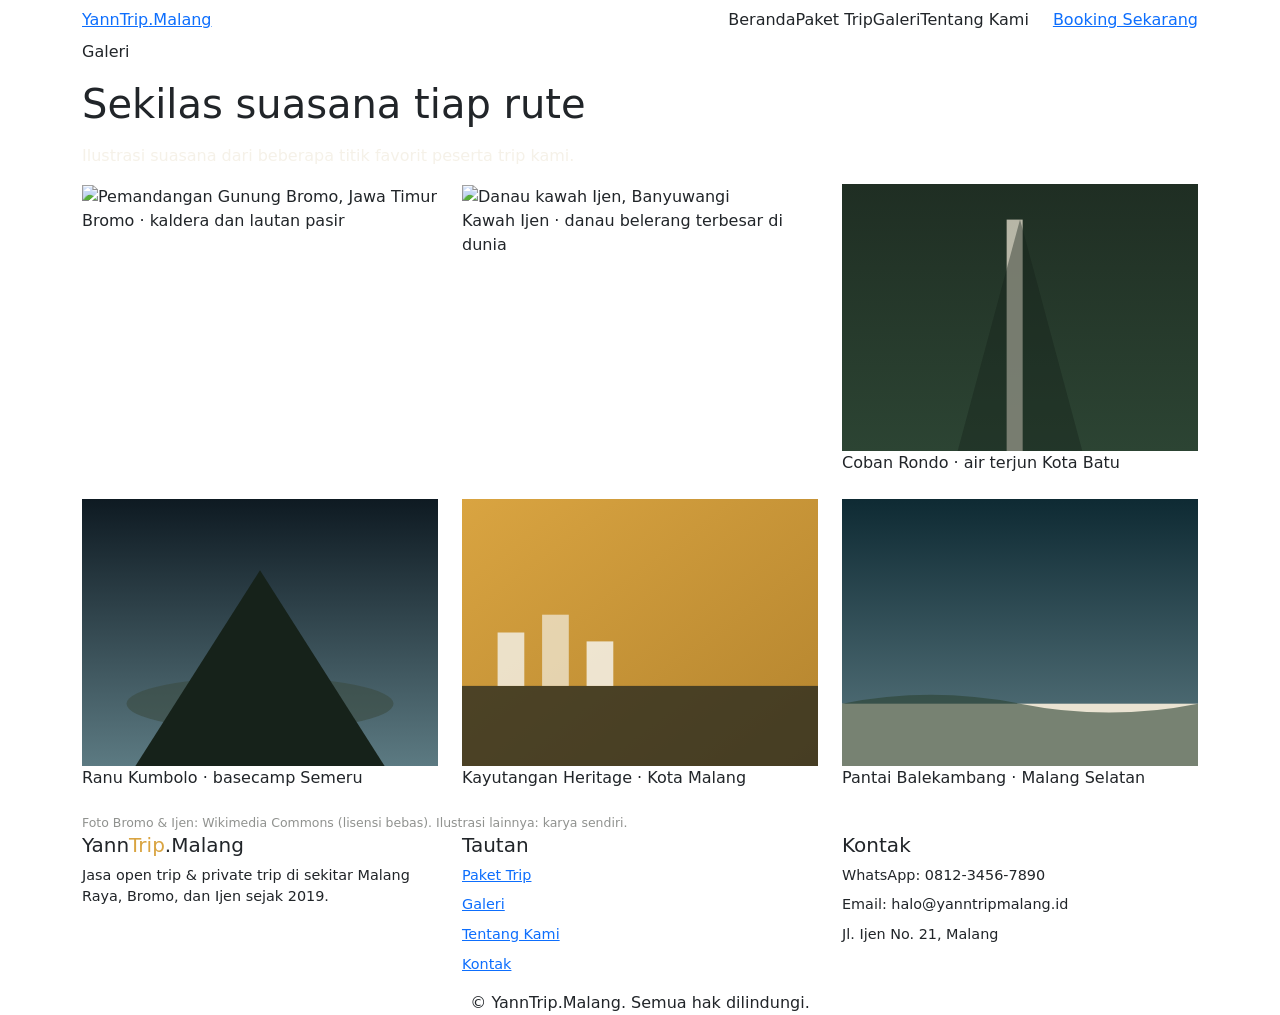
==== galeri.html @ 132f228f "html" ====
<!doctype html>
<html lang="id">
<head>
  <meta charset="UTF-8">
  <meta name="viewport" content="width=device-width, initial-scale=1">
  <title>Galeri — Yann Trip Malang</title>
  <meta name="description" content="Galeri ilustrasi destinasi trip Yann Trip Malang: Bromo, Ijen, Coban Rondo, Semeru, dan lainnya.">
  <link rel="preconnect" href="https://fonts.googleapis.com">
  <link href="https://fonts.googleapis.com/css2?family=Fraunces:wght@500;600;700&family=Work+Sans:wght@400;500;600&display=swap" rel="stylesheet">
  <link href="https://cdnjs.cloudflare.com/ajax/libs/bootstrap/5.3.3/css/bootstrap.min.css" rel="stylesheet">
  <link href="css/style.css" rel="stylesheet">
</head>
<body>

  <!-- ===================== NAVBAR ===================== -->
  <nav class="navbar navbar-otm navbar-expand-lg">
    <div class="container container-sempit">
      <a class="brand" href="index.html">Yann<span>Trip</span>.Malang</a>
      <button class="navbar-toggler" type="button" data-bs-toggle="collapse" data-bs-target="#navMenu">
        <span class="navbar-toggler-icon"></span>
      </button>
      <div class="collapse navbar-collapse justify-content-end" id="navMenu">
        <div class="d-flex flex-lg-row flex-column align-items-lg-center mt-3 mt-lg-0">
          <a class="nav-link" href="index.html">Beranda</a>
          <a class="nav-link" href="paket.html">Paket Trip</a>
          <a class="nav-link active" href="galeri.html">Galeri</a>
          <a class="nav-link" href="tentang.html">Tentang Kami</a>
          <a class="btn-otm ms-lg-4 mt-3 mt-lg-0 d-inline-block text-center" href="kontak.html">Booking Sekarang</a>
        </div>
      </div>
    </div>
  </nav>

  <!-- ===================== HEADER HALAMAN ===================== -->
  <header class="header-halaman">
    <div class="container container-sempit">
      <p class="eyebrow">Galeri</p>
      <h1>Sekilas suasana tiap rute</h1>
      <p class="mt-3" style="max-width:55ch; color: rgba(243,238,226,0.8);">Ilustrasi suasana dari beberapa titik favorit peserta trip kami.</p>
    </div>
  </header>

  <!-- ===================== GRID GALERI ===================== -->
  <section>
    <div class="container container-sempit">
      <div class="row g-4">

        <div class="col-md-6 col-lg-4">
          <div class="galeri-item">
            <img src="https://commons.wikimedia.org/wiki/Special:FilePath/Bromo%20Tengger%20Semeru%20National%20Park%20Java%20489.jpg?width=800" alt="Pemandangan Gunung Bromo, Jawa Timur" loading="lazy" style="width:100%; height:100%; object-fit:cover;">
            <div class="caption">Bromo &middot; kaldera dan lautan pasir</div>
          </div>
        </div>

        <div class="col-md-6 col-lg-4">
          <div class="galeri-item">
            <img src="https://commons.wikimedia.org/wiki/Special:FilePath/Danau%20Belerang%20Ijen.jpg?width=800" alt="Danau kawah Ijen, Banyuwangi" loading="lazy" style="width:100%; height:100%; object-fit:cover;">
            <div class="caption">Kawah Ijen &middot; danau belerang terbesar di dunia</div>
          </div>
        </div>

        <div class="col-md-6 col-lg-4">
          <div class="galeri-item">
            <svg viewBox="0 0 400 300" xmlns="http://www.w3.org/2000/svg">
              <defs><linearGradient id="g3" x1="0" y1="0" x2="0" y2="1">
                <stop offset="0%" stop-color="#1F2E23"/><stop offset="100%" stop-color="#2C4433"/>
              </linearGradient></defs>
              <rect width="400" height="300" fill="url(#g3)"/>
              <rect x="185" y="40" width="18" height="260" fill="#EAE3D2" opacity="0.75"/>
              <polygon points="130,300 200,40 270,300" fill="#16221A" opacity="0.4"/>
            </svg>
            <div class="caption">Coban Rondo &middot; air terjun Kota Batu</div>
          </div>
        </div>

        <div class="col-md-6 col-lg-4">
          <div class="galeri-item">
            <svg viewBox="0 0 400 300" xmlns="http://www.w3.org/2000/svg">
              <defs><linearGradient id="g4" x1="0" y1="0" x2="0" y2="1">
                <stop offset="0%" stop-color="#0E1A22"/><stop offset="100%" stop-color="#5C7A82"/>
              </linearGradient></defs>
              <rect width="400" height="300" fill="url(#g4)"/>
              <ellipse cx="200" cy="230" rx="150" ry="30" fill="#3B4C42" opacity="0.6"/>
              <polygon points="60,300 200,80 340,300" fill="#16221A"/>
            </svg>
            <div class="caption">Ranu Kumbolo &middot; basecamp Semeru</div>
          </div>
        </div>

        <div class="col-md-6 col-lg-4">
          <div class="galeri-item">
            <svg viewBox="0 0 400 300" xmlns="http://www.w3.org/2000/svg">
              <defs><linearGradient id="g5" x1="0" y1="0" x2="1" y2="1">
                <stop offset="0%" stop-color="#D9A441"/><stop offset="100%" stop-color="#B4842E"/>
              </linearGradient></defs>
              <rect width="400" height="300" fill="url(#g5)"/>
              <rect x="0" y="210" width="400" height="90" fill="#22261F" opacity="0.75"/>
              <rect x="40" y="150" width="30" height="60" fill="#F3EEE2" opacity="0.85"/>
              <rect x="90" y="130" width="30" height="80" fill="#F3EEE2" opacity="0.7"/>
              <rect x="140" y="160" width="30" height="50" fill="#F3EEE2" opacity="0.9"/>
            </svg>
            <div class="caption">Kayutangan Heritage &middot; Kota Malang</div>
          </div>
        </div>

        <div class="col-md-6 col-lg-4">
          <div class="galeri-item">
            <svg viewBox="0 0 400 300" xmlns="http://www.w3.org/2000/svg">
              <defs><linearGradient id="g6" x1="0" y1="0" x2="0" y2="1">
                <stop offset="0%" stop-color="#0E2A33"/><stop offset="100%" stop-color="#5C7A82"/>
              </linearGradient></defs>
              <rect width="400" height="300" fill="url(#g6)"/>
              <rect x="0" y="230" width="400" height="70" fill="#EAE3D2"/>
              <path d="M0,230 Q100,210 200,230 T400,230 V300 H0 Z" fill="#2C4433" opacity="0.6"/>
            </svg>
            <div class="caption">Pantai Balekambang &middot; Malang Selatan</div>
          </div>
        </div>

      </div>
      <p class="mt-4 mb-0" style="font-size:0.78rem; color: rgba(34,38,31,0.5);">Foto Bromo &amp; Ijen: Wikimedia Commons (lisensi bebas). Ilustrasi lainnya: karya sendiri.</p>
    </div>
  </section>

  <!-- ===================== FOOTER ===================== -->
  <footer>
    <div class="container container-sempit">
      <div class="row g-4">
        <div class="col-md-4">
          <h5>Yann<span style="color:#D9A441;">Trip</span>.Malang</h5>
          <p class="mt-2" style="font-size:0.9rem;">Jasa open trip &amp; private trip di sekitar Malang Raya, Bromo, dan Ijen sejak 2019.</p>
        </div>
        <div class="col-md-4">
          <h5>Tautan</h5>
          <ul class="list-unstyled mt-2" style="font-size:0.9rem;">
            <li class="mb-2"><a href="paket.html">Paket Trip</a></li>
            <li class="mb-2"><a href="galeri.html">Galeri</a></li>
            <li class="mb-2"><a href="tentang.html">Tentang Kami</a></li>
            <li class="mb-2"><a href="kontak.html">Kontak</a></li>
          </ul>
        </div>
        <div class="col-md-4">
          <h5>Kontak</h5>
          <ul class="list-unstyled mt-2" style="font-size:0.9rem;">
            <li class="mb-2">WhatsApp: 0812-3456-7890</li>
            <li class="mb-2">Email: halo@yanntripmalang.id</li>
            <li class="mb-2">Jl. Ijen No. 21, Malang</li>
          </ul>
        </div>
      </div>
      <div class="footer-bawah text-center">
        &copy; <span class="tahun-sekarang"></span> YannTrip.Malang. Semua hak dilindungi.
      </div>
    </div>
  </footer>

  <script src="https://cdnjs.cloudflare.com/ajax/libs/bootstrap/5.3.3/js/bootstrap.bundle.min.js"></script>
  <script src="js/script.js"></script>
</body>
</html>
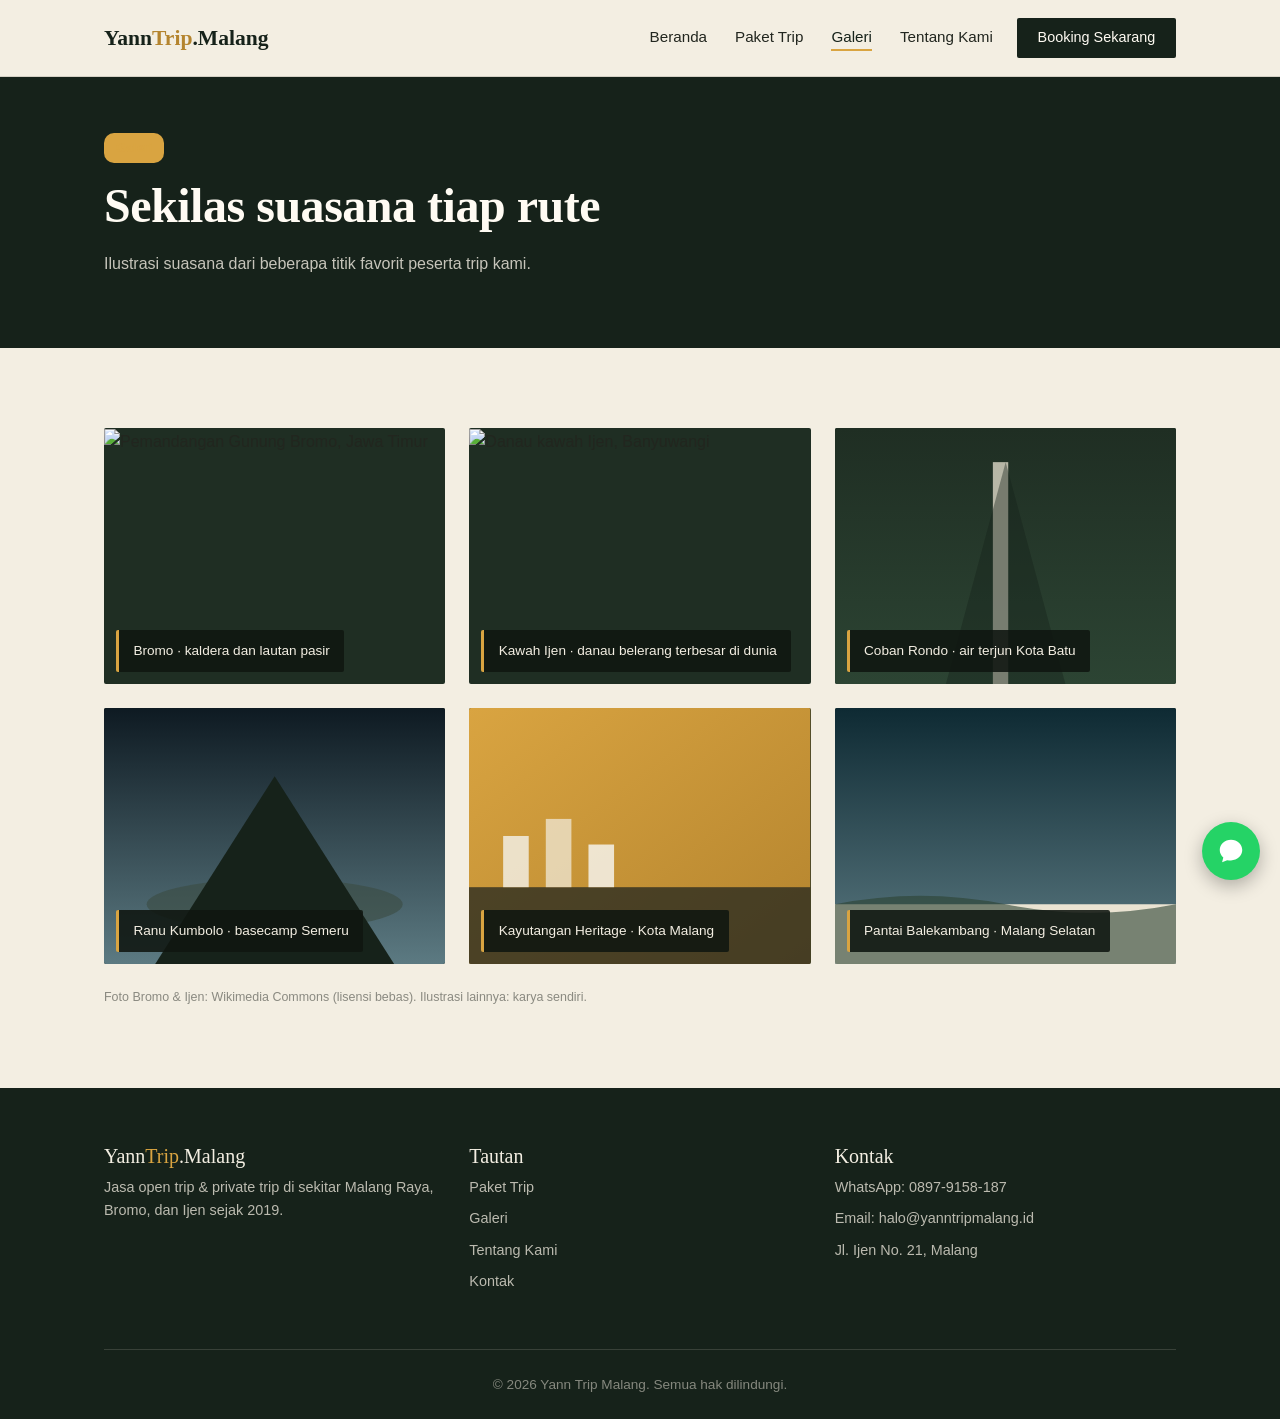
==== commit b74876f1: "html" ====
--- a/galeri.html
+++ b/galeri.html
@@ -142,17 +142,22 @@
         <div class="col-md-4">
           <h5>Kontak</h5>
           <ul class="list-unstyled mt-2" style="font-size:0.9rem;">
-            <li class="mb-2">WhatsApp: 0812-3456-7890</li>
+            <li class="mb-2">WhatsApp: <a href="https://wa.me/628979158187" target="_blank" rel="noopener">0897-9158-187</a></li>
             <li class="mb-2">Email: halo@yanntripmalang.id</li>
             <li class="mb-2">Jl. Ijen No. 21, Malang</li>
           </ul>
         </div>
       </div>
       <div class="footer-bawah text-center">
-        &copy; <span class="tahun-sekarang"></span> YannTrip.Malang. Semua hak dilindungi.
+        &copy; <span class="tahun-sekarang"></span> Yann Trip Malang. Semua hak dilindungi.
       </div>
     </div>
   </footer>
+  <a href="https://wa.me/628979158187?text=Halo%20Yann%20Trip%20Malang%2C%20saya%20ingin%20tanya-tanya%20soal%20trip." class="wa-mengambang" target="_blank" rel="noopener" aria-label="Chat WhatsApp">
+    <svg viewBox="0 0 32 32" fill="white" xmlns="http://www.w3.org/2000/svg"><path d="M16 4C9.373 4 4 8.94 4 15c0 3.11 1.44 5.92 3.78 7.93L6.5 28l5.4-2.02A13.6 13.6 0 0 0 16 26c6.627 0 12-4.94 12-11S22.627 4 16 4z"/></svg>
+  </a>
+
+
 
   <script src="https://cdnjs.cloudflare.com/ajax/libs/bootstrap/5.3.3/js/bootstrap.bundle.min.js"></script>
   <script src="js/script.js"></script>
--- a/css/style.css
+++ b/css/style.css
@@ -0,0 +1,455 @@
+/* =========================================================
+   Open Trip Malang — Design Tokens
+   ========================================================= */
+:root{
+  --hutan-900: #16221A;
+  --hutan-800: #1F2E23;
+  --hutan-700: #2C4433;
+  --kertas: #F3EEE2;
+  --kertas-2: #EAE3D2;
+  --emas: #D9A441;
+  --emas-dim: #B4842E;
+  --kabut: #5C7A82;
+  --arang: #22261F;
+  --putih: #FFFBF3;
+
+  --font-judul: "Fraunces", Georgia, serif;
+  --font-teks: "Work Sans", -apple-system, Segoe UI, sans-serif;
+
+  --radius-kartu: 2px;
+  --radius-lembut: 10px;
+  --radius-hero: 16px;
+  --garis: 1px solid rgba(34,38,31,0.15);
+}
+
+*{box-sizing:border-box;}
+
+html{scroll-behavior:smooth;}
+
+body{
+  font-family: var(--font-teks);
+  color: var(--arang);
+  background: var(--kertas);
+  line-height: 1.6;
+}
+
+h1,h2,h3,h4,.font-judul{
+  font-family: var(--font-judul);
+  font-weight: 600;
+  color: var(--hutan-900);
+  letter-spacing: -0.01em;
+}
+
+a{ color: inherit; text-decoration: none; }
+
+.container-sempit{
+  max-width: 1120px;
+  margin: 0 auto;
+  padding-left: 1.5rem;
+  padding-right: 1.5rem;
+}
+
+/* ---------- Navbar ---------- */
+.navbar-otm{
+  background: var(--kertas);
+  border-bottom: var(--garis);
+  padding: 1.1rem 0;
+}
+.navbar-otm .brand{
+  font-family: var(--font-judul);
+  font-size: 1.35rem;
+  font-weight: 700;
+  color: var(--hutan-900);
+}
+.navbar-otm .brand span{ color: var(--emas-dim); }
+.navbar-otm .nav-link{
+  font-size: 0.95rem;
+  color: var(--arang);
+  margin-left: 1.75rem;
+  padding: 0;
+  border-bottom: 2px solid transparent;
+  transition: border-color .2s ease, color .2s ease;
+}
+.navbar-otm .nav-link:hover,
+.navbar-otm .nav-link.active{
+  color: var(--hutan-900);
+  border-bottom-color: var(--emas);
+}
+.btn-otm{
+  background: var(--hutan-900);
+  color: var(--putih) !important;
+  padding: 0.55rem 1.3rem;
+  border-radius: var(--radius-kartu);
+  font-size: 0.9rem;
+  border: none;
+  transition: background .2s ease;
+}
+.btn-otm:hover{ background: var(--emas-dim); color: var(--putih); }
+
+.btn-otm-outline{
+  border: 1px solid var(--hutan-900);
+  color: var(--hutan-900) !important;
+  padding: 0.5rem 1.25rem;
+  border-radius: var(--radius-kartu);
+  font-size: 0.9rem;
+  background: transparent;
+  transition: all .2s ease;
+}
+.btn-otm-outline:hover{ background: var(--hutan-900); color: var(--putih) !important; }
+
+/* ---------- Kotak/label solid di belakang teks (highlight) ---------- */
+.kotak-label{
+  display: inline-block;
+  background: var(--hutan-900);
+  color: var(--emas);
+  padding: 0.4rem 0.9rem;
+  font-size: 0.85rem;
+  font-weight: 600;
+  letter-spacing: 0.01em;
+  border-radius: var(--radius-kartu);
+}
+.kotak-label.terang{
+  background: var(--kertas);
+  color: var(--hutan-900);
+}
+.kotak-judul{
+  display: inline-block;
+  background: rgba(22,34,26,0.7);
+  backdrop-filter: blur(6px);
+  -webkit-backdrop-filter: blur(6px);
+  padding: 0.5rem 1.1rem;
+  border-radius: var(--radius-hero);
+  box-decoration-break: clone;
+  -webkit-box-decoration-break: clone;
+}
+.kotak-teks{
+  background: rgba(22,34,26,0.6);
+  backdrop-filter: blur(6px);
+  -webkit-backdrop-filter: blur(6px);
+  padding: 1.25rem 1.5rem;
+  border-radius: var(--radius-hero);
+  display: inline-block;
+}
+
+/* ---------- Hero ---------- */
+.hero{
+  background: var(--hutan-900);
+  color: var(--kertas);
+  position: relative;
+  overflow: hidden;
+  padding: 5rem 0 0 0;
+}
+.hero-foto{
+  background-image:
+    linear-gradient(to top, rgba(15,22,17,0.96) 0%, rgba(15,22,17,0.55) 45%, rgba(15,22,17,0.35) 100%),
+    url("https://commons.wikimedia.org/wiki/Special:FilePath/Bromo%20sunrise%20May2014.jpg?width=1600");
+  background-size: cover;
+  background-position: center 65%;
+  min-height: 78vh;
+  display: flex;
+  align-items: center;
+}
+@media (max-width: 767px){
+  .hero-foto{ min-height: auto; padding-top: 3rem; }
+}
+.hero .baris-kecil{
+  color: var(--arang);
+  background: var(--emas);
+  display: inline-block;
+  padding: 0.4rem 1rem;
+  border-radius: 999px;
+  font-family: var(--font-teks);
+  font-weight: 600;
+  font-size: 0.9rem;
+  margin-bottom: 1.25rem;
+}
+.hero h1{
+  color: var(--putih);
+  font-size: clamp(2.4rem, 5vw, 4rem);
+  line-height: 1.05;
+  max-width: 15ch;
+}
+.hero p.lead{
+  color: rgba(243,238,226,0.82);
+  max-width: 42ch;
+  font-size: 1.1rem;
+}
+.hero-stats{
+  display:flex;
+  gap: 2.5rem;
+  margin-top: 2.5rem;
+  padding: 1.5rem 1.75rem;
+  background: rgba(15,22,17,0.65);
+  backdrop-filter: blur(6px);
+  -webkit-backdrop-filter: blur(6px);
+  border-radius: var(--radius-hero);
+  border-left: 3px solid var(--emas);
+}
+.hero-stats .angka{
+  font-family: var(--font-judul);
+  font-size: 1.9rem;
+  color: var(--emas);
+  display:block;
+}
+.hero-stats .label{
+  font-size: 0.85rem;
+  color: rgba(243,238,226,0.7);
+}
+.hero-svg-wrap{ margin-top: 3rem; }
+.hero-svg-wrap svg{ display:block; width:100%; height:auto; }
+
+/* ---------- Section umum ---------- */
+section{ padding: 5rem 0; }
+.eyebrow{
+  display: inline-block;
+  background: var(--hutan-900);
+  color: var(--emas);
+  font-size: 0.8rem;
+  font-weight: 600;
+  padding: 0.3rem 0.75rem;
+  border-radius: var(--radius-lembut);
+  margin-bottom: 0.9rem;
+}
+.header-halaman .eyebrow{
+  background: var(--emas);
+  color: var(--arang);
+}
+.section-judul{
+  font-size: clamp(1.8rem, 3vw, 2.6rem);
+  max-width: 20ch;
+}
+.section-intro{
+  max-width: 60ch;
+  color: rgba(34,38,31,0.75);
+}
+
+.garis-pembatas{
+  border: none;
+  border-top: var(--garis);
+  margin: 0;
+}
+
+/* ---------- Kartu trip ---------- */
+.kartu-trip{
+  border-top: 2px solid var(--hutan-900);
+  padding-top: 1.25rem;
+  height: 100%;
+}
+.kartu-trip .nomor{
+  font-family: var(--font-judul);
+  color: var(--putih);
+  background: var(--hutan-900);
+  display: inline-block;
+  padding: 0.25rem 0.7rem;
+  border-radius: var(--radius-lembut);
+  font-size: 0.85rem;
+}
+.kartu-trip h3{
+  font-size: 1.4rem;
+  margin: 0.4rem 0 0.6rem 0;
+}
+.kartu-trip .lokasi{
+  color: var(--kabut);
+  font-size: 0.88rem;
+  margin-bottom: 0.75rem;
+}
+.kartu-trip p{
+  color: rgba(34,38,31,0.75);
+  font-size: 0.95rem;
+}
+.kartu-trip .harga-baris{
+  display:flex;
+  justify-content: space-between;
+  align-items: baseline;
+  margin-top: 1rem;
+  padding-top: 1rem;
+  border-top: var(--garis);
+}
+.kartu-trip .harga{
+  font-family: var(--font-judul);
+  font-size: 1.25rem;
+  color: var(--hutan-900);
+}
+.kartu-trip .satuan{ font-size: 0.8rem; color: var(--kabut); }
+
+/* ---------- Testimoni ---------- */
+.blok-testimoni{
+  background: var(--hutan-900);
+  color: var(--kertas);
+}
+.kartu-testimoni{
+  border-left: 2px solid var(--emas);
+  padding-left: 1.25rem;
+  height: 100%;
+}
+.kartu-testimoni p{ color: rgba(243,238,226,0.88); font-style: italic; }
+.kartu-testimoni .nama{ color: var(--emas); font-family: var(--font-judul); margin-top: 0.75rem; }
+.kartu-testimoni .asal{ color: rgba(243,238,226,0.6); font-size: 0.85rem; }
+
+/* ---------- CTA ---------- */
+.cta-strip{
+  background: var(--emas);
+  color: var(--arang);
+}
+.cta-strip h2{ color: var(--arang); }
+
+/* ---------- Footer ---------- */
+footer{
+  background: var(--hutan-900);
+  color: rgba(243,238,226,0.75);
+  padding: 3.5rem 0 1.5rem 0;
+}
+footer h5{ color: var(--kertas); font-family: var(--font-judul); }
+footer a:hover{ color: var(--emas); }
+footer .footer-bawah{
+  border-top: 1px solid rgba(243,238,226,0.15);
+  margin-top: 2.5rem;
+  padding-top: 1.5rem;
+  font-size: 0.85rem;
+  color: rgba(243,238,226,0.5);
+}
+
+/* ---------- Halaman dalam (about/kontak/galeri) ---------- */
+.header-halaman{
+  background: var(--hutan-900);
+  color: var(--kertas);
+  padding: 3.5rem 0;
+}
+.header-halaman .eyebrow{ color: var(--emas); }
+.header-halaman h1{ color: var(--putih); font-size: clamp(2rem, 4vw, 3rem); }
+
+.kartu-nilai{
+  border: var(--garis);
+  padding: 1.75rem;
+  height: 100%;
+}
+.kartu-nilai .ikon{ color: var(--emas-dim); margin-bottom: 0.75rem; }
+
+.galeri-item{
+  aspect-ratio: 4/3;
+  border-radius: var(--radius-kartu);
+  overflow: hidden;
+  position: relative;
+}
+.galeri-item svg{ width:100%; height:100%; display:block; }
+.galeri-item{ position:relative; background: var(--hutan-800); }
+.galeri-item .caption{
+  position:absolute; left:0.75rem; right:0.75rem; bottom:0.75rem;
+  background: rgba(15,22,17,0.88);
+  color: var(--kertas);
+  font-size: 0.85rem;
+  font-weight: 500;
+  padding: 0.65rem 0.9rem;
+  border-radius: var(--radius-kartu);
+  border-left: 3px solid var(--emas);
+  width: fit-content;
+}
+
+.kotak-kontak{
+  border: var(--garis);
+  padding: 2rem;
+}
+.form-control-otm{
+  background: var(--putih);
+  border: var(--garis);
+  border-radius: var(--radius-kartu);
+  padding: 0.65rem 0.9rem;
+  font-family: var(--font-teks);
+}
+.form-control-otm:focus{
+  outline: 2px solid var(--emas);
+  outline-offset: 1px;
+  border-color: var(--emas);
+  box-shadow: none;
+}
+label.label-otm{
+  font-size: 0.85rem;
+  color: var(--kabut);
+  margin-bottom: 0.35rem;
+  display:block;
+}
+
+/* ---------- Tombol WhatsApp mengambang ---------- */
+.wa-mengambang{
+  position: fixed;
+  right: 1.25rem;
+  bottom: 1.25rem;
+  width: 58px;
+  height: 58px;
+  border-radius: 50%;
+  background: #25D366;
+  display: flex;
+  align-items: center;
+  justify-content: center;
+  box-shadow: 0 6px 18px rgba(0,0,0,0.28);
+  z-index: 999;
+  transition: transform .2s ease;
+}
+.wa-mengambang:hover{ transform: scale(1.08); }
+.wa-mengambang svg{ width: 30px; height: 30px; }
+
+/* ---------- FAQ ---------- */
+.faq-item{
+  border-bottom: var(--garis);
+  padding: 1.1rem 0;
+}
+.faq-item summary{
+  cursor: pointer;
+  font-family: var(--font-judul);
+  font-size: 1.05rem;
+  color: var(--hutan-900);
+  list-style: none;
+  display: flex;
+  justify-content: space-between;
+  align-items: center;
+}
+.faq-item summary::-webkit-details-marker{ display:none; }
+.faq-item summary::after{
+  content: "+";
+  font-size: 1.4rem;
+  color: var(--emas-dim);
+  margin-left: 1rem;
+}
+.faq-item[open] summary::after{ content: "\2212"; }
+.faq-item p{
+  margin-top: 0.75rem;
+  color: rgba(34,38,31,0.75);
+  font-size: 0.95rem;
+}
+
+/* ---------- Jadwal keberangkatan ---------- */
+.tabel-jadwal{
+  width: 100%;
+  border-collapse: collapse;
+  font-size: 0.92rem;
+}
+.tabel-jadwal th{
+  text-align: left;
+  font-family: var(--font-judul);
+  color: var(--hutan-900);
+  padding: 0.75rem 1rem;
+  border-bottom: 2px solid var(--hutan-900);
+}
+.tabel-jadwal td{
+  padding: 0.85rem 1rem;
+  border-bottom: var(--garis);
+}
+.status-kuota{
+  display: inline-block;
+  padding: 0.2rem 0.65rem;
+  border-radius: var(--radius-lembut);
+  font-size: 0.8rem;
+  font-weight: 600;
+}
+.status-kuota.tersedia{ background: rgba(44,68,51,0.15); color: var(--hutan-700); }
+.status-kuota.terbatas{ background: rgba(217,164,65,0.2); color: var(--emas-dim); }
+.status-kuota.penuh{ background: rgba(34,38,31,0.1); color: var(--kabut); }
+a:focus-visible, button:focus-visible, .nav-link:focus-visible{
+  outline: 2px solid var(--emas);
+  outline-offset: 2px;
+}
+
+@media (max-width: 767px){
+  .hero-stats{ gap: 1.5rem; flex-wrap: wrap; }
+  section{ padding: 3.25rem 0; }
+}
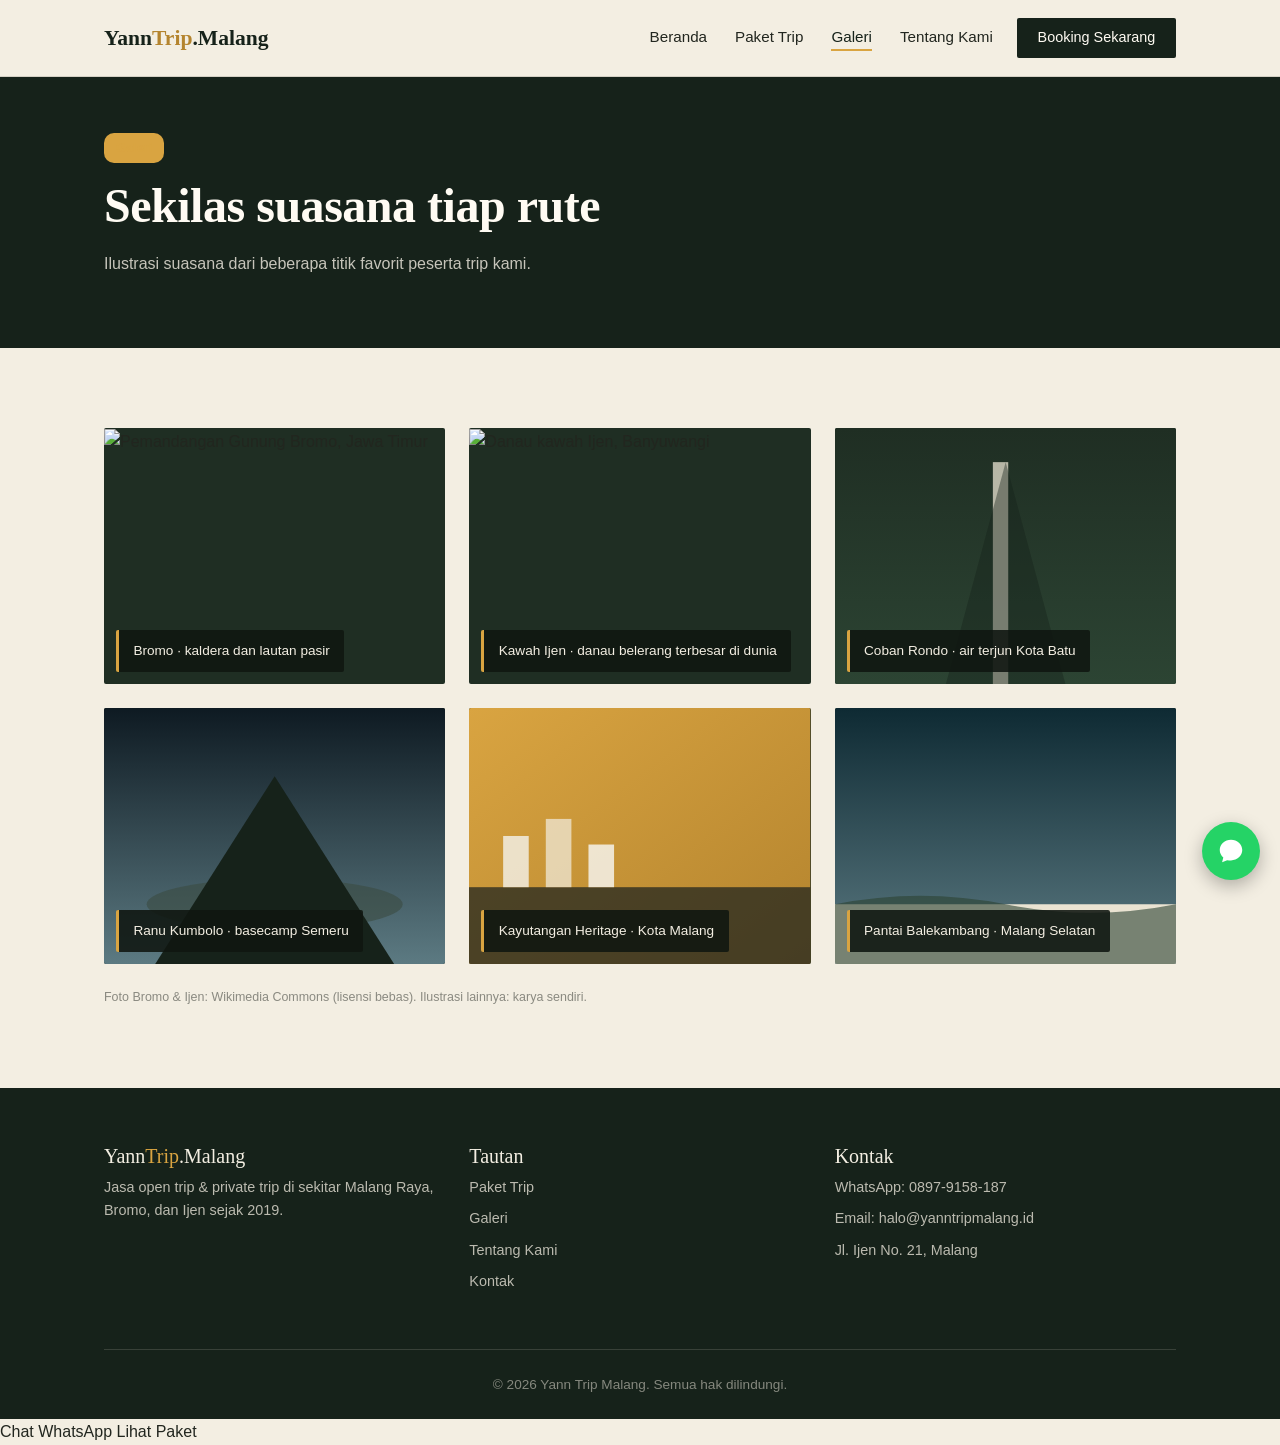
==== commit d8d444eb: "html" ====
--- a/galeri.html
+++ b/galeri.html
@@ -43,8 +43,7 @@
   <!-- ===================== GRID GALERI ===================== -->
   <section>
     <div class="container container-sempit">
-      <div class="row g-4">
-
+      <div class="row g-3 g-md-4 grid-galeri-hp">
         <div class="col-md-6 col-lg-4">
           <div class="galeri-item">
             <img src="https://commons.wikimedia.org/wiki/Special:FilePath/Bromo%20Tengger%20Semeru%20National%20Park%20Java%20489.jpg?width=800" alt="Pemandangan Gunung Bromo, Jawa Timur" loading="lazy" style="width:100%; height:100%; object-fit:cover;">
@@ -153,6 +152,14 @@
       </div>
     </div>
   </footer>
+  <div class="bar-aksi-hp">
+    <div class="row-aksi">
+      <a href="https://wa.me/628979158187?text=Halo%20Yann%20Trip%20Malang%2C%20saya%20ingin%20tanya-tanya%20soal%20trip." class="aksi-wa" target="_blank" rel="noopener">Chat WhatsApp</a>
+      <a href="paket.html" class="aksi-paket">Lihat Paket</a>
+    </div>
+  </div>
+
+
   <a href="https://wa.me/628979158187?text=Halo%20Yann%20Trip%20Malang%2C%20saya%20ingin%20tanya-tanya%20soal%20trip." class="wa-mengambang" target="_blank" rel="noopener" aria-label="Chat WhatsApp">
     <svg viewBox="0 0 32 32" fill="white" xmlns="http://www.w3.org/2000/svg"><path d="M16 4C9.373 4 4 8.94 4 15c0 3.11 1.44 5.92 3.78 7.93L6.5 28l5.4-2.02A13.6 13.6 0 0 0 16 26c6.627 0 12-4.94 12-11S22.627 4 16 4z"/></svg>
   </a>
--- a/css/style.css
+++ b/css/style.css
@@ -453,3 +453,5 @@
   .hero-stats{ gap: 1.5rem; flex-wrap: wrap; }
   section{ padding: 3.25rem 0; }
 }
+
+
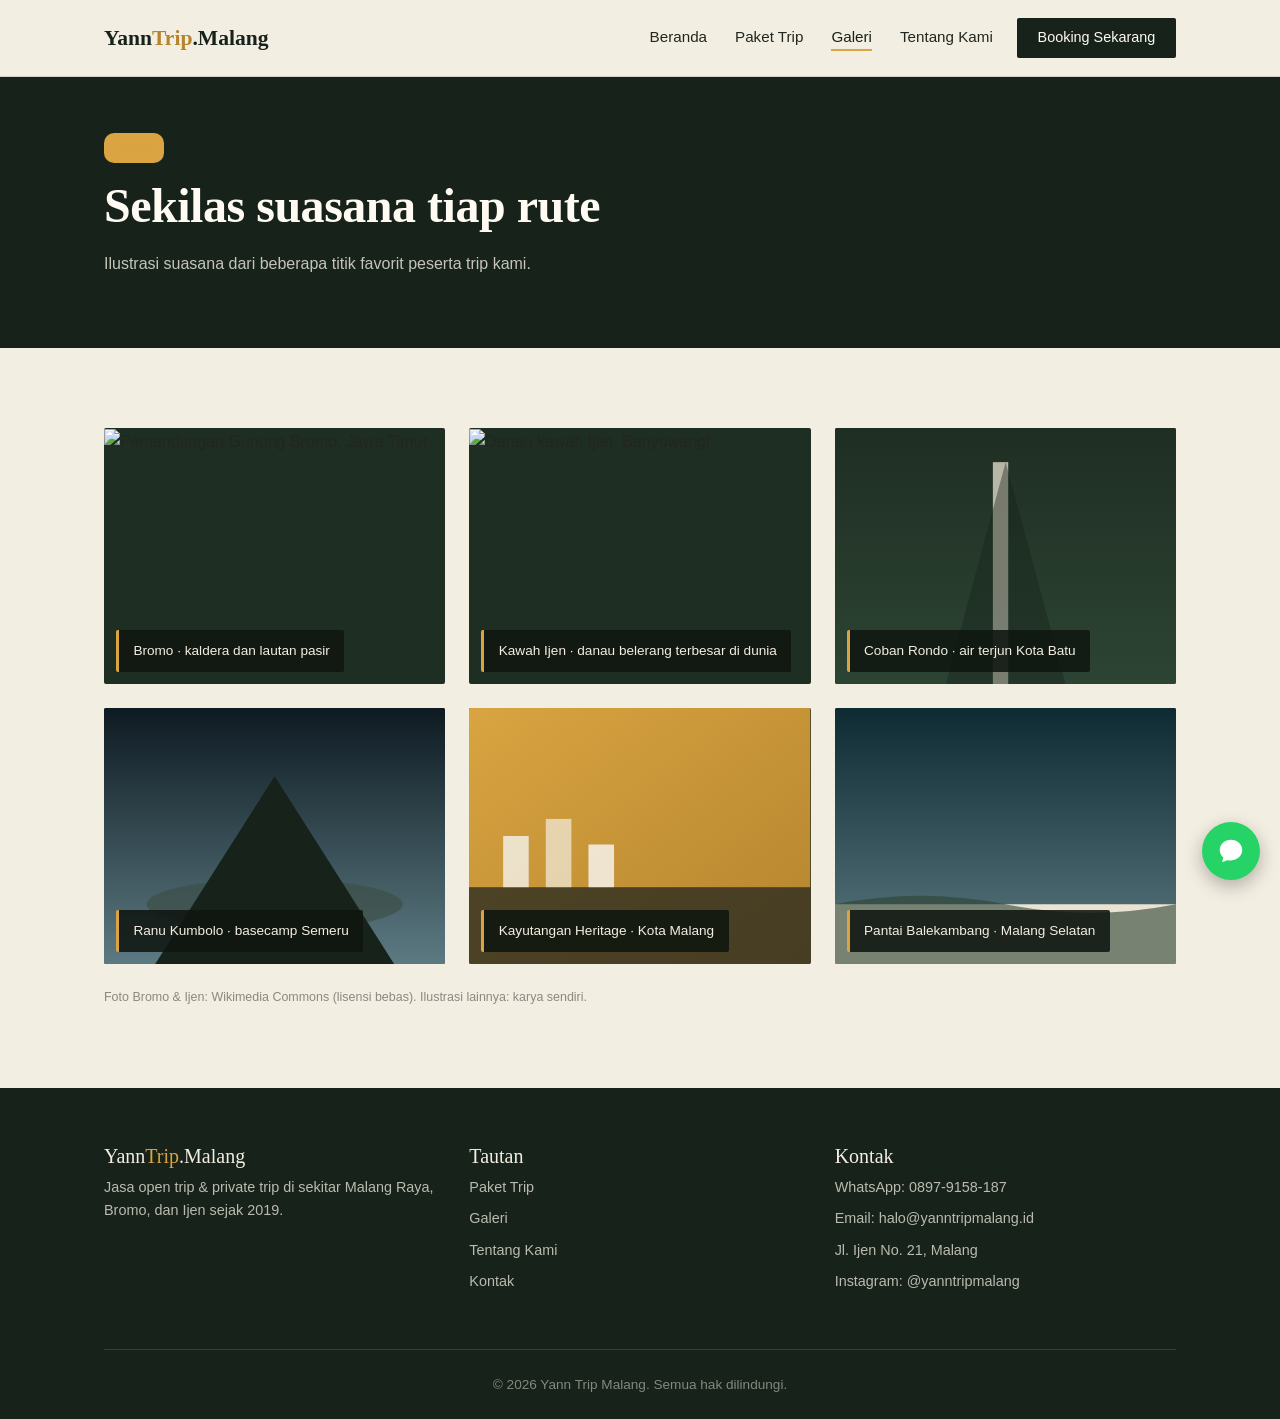
==== commit 3d33c767: "html" ====
--- a/galeri.html
+++ b/galeri.html
@@ -32,7 +32,7 @@
   </nav>
 
   <!-- ===================== HEADER HALAMAN ===================== -->
-  <header class="header-halaman">
+  <header class="header-halaman header-foto header-foto-galeri">
     <div class="container container-sempit">
       <p class="eyebrow">Galeri</p>
       <h1>Sekilas suasana tiap rute</h1>
@@ -144,6 +144,7 @@
             <li class="mb-2">WhatsApp: <a href="https://wa.me/628979158187" target="_blank" rel="noopener">0897-9158-187</a></li>
             <li class="mb-2">Email: halo@yanntripmalang.id</li>
             <li class="mb-2">Jl. Ijen No. 21, Malang</li>
+            <li class="mb-2">Instagram: <a href="https://instagram.com/yanntripmalang" target="_blank" rel="noopener">@yanntripmalang</a></li>
           </ul>
         </div>
       </div>
--- a/css/style.css
+++ b/css/style.css
@@ -369,7 +369,92 @@
   display:block;
 }
 
-/* ---------- Tombol WhatsApp mengambang ---------- */
+/* ---------- Bar aksi mengambang khusus HP ---------- */
+.bar-aksi-hp{
+  display: none;
+  position: fixed;
+  left: 0; right: 0; bottom: 0;
+  z-index: 998;
+  background: var(--kertas);
+  border-top: 1px solid rgba(34,38,31,0.15);
+  box-shadow: 0 -4px 16px rgba(0,0,0,0.12);
+  padding: 0.6rem 0.9rem;
+  padding-bottom: calc(0.6rem + env(safe-area-inset-bottom, 0px));
+}
+.bar-aksi-hp .row-aksi{
+  display: flex;
+  gap: 0.6rem;
+}
+.bar-aksi-hp a{
+  flex: 1;
+  text-align: center;
+  padding: 0.7rem 0.5rem;
+  border-radius: var(--radius-lembut);
+  font-size: 0.88rem;
+  font-weight: 600;
+}
+.bar-aksi-hp .aksi-wa{
+  background: #25D366;
+  color: #fff !important;
+}
+.bar-aksi-hp .aksi-paket{
+  background: var(--hutan-900);
+  color: var(--putih) !important;
+}
+
+/* ---------- Kartu geser (horizontal scroll snap) di HP ---------- */
+.geser-hp{
+  display: flex;
+  gap: 1rem;
+  overflow-x: auto;
+  scroll-snap-type: x mandatory;
+  -webkit-overflow-scrolling: touch;
+  padding-bottom: 0.5rem;
+  scrollbar-width: none;
+}
+.geser-hp::-webkit-scrollbar{ display:none; }
+.geser-hp .item-geser{
+  scroll-snap-align: start;
+  flex: 0 0 82%;
+}
+
+/* ---------- Tabel jadwal jadi kartu di HP ---------- */
+@media (max-width: 640px){
+  .tabel-jadwal thead{ display:none; }
+  .tabel-jadwal, .tabel-jadwal tbody, .tabel-jadwal tr, .tabel-jadwal td{
+    display: block;
+    width: 100%;
+  }
+  .tabel-jadwal tr{
+    border: var(--garis);
+    border-radius: var(--radius-lembut);
+    padding: 0.9rem 1rem;
+    margin-bottom: 0.9rem;
+  }
+  .tabel-jadwal td{
+    border-bottom: none;
+    padding: 0.3rem 0;
+    display: flex;
+    justify-content: space-between;
+    align-items: center;
+    font-size: 0.9rem;
+  }
+  .tabel-jadwal td:first-child{
+    font-family: var(--font-judul);
+    font-size: 1.05rem;
+    color: var(--hutan-900);
+    display: block;
+    padding-bottom: 0.5rem;
+    margin-bottom: 0.4rem;
+    border-bottom: var(--garis);
+  }
+  .tabel-jadwal td::before{
+    content: attr(data-label);
+    color: var(--kabut);
+    font-size: 0.82rem;
+  }
+  .tabel-jadwal td:first-child::before{ content: none; }
+}
 .wa-mengambang{
   position: fixed;
   right: 1.25rem;
@@ -450,8 +535,70 @@
 }
 
 @media (max-width: 767px){
-  .hero-stats{ gap: 1.5rem; flex-wrap: wrap; }
-  section{ padding: 3.25rem 0; }
-}
-
-
+  /* Hero lebih ringkas & pas di layar HP */
+  .hero-foto{ min-height: auto; padding-top: 2.5rem; }
+  .hero{ padding-bottom: 1rem; }
+  .hero h1{ font-size: 2rem; max-width: 100%; }
+  .hero p.lead{ font-size: 1rem; max-width: 100%; }
+  .hero-stats{
+    gap: 1.25rem;
+    flex-wrap: wrap;
+    padding: 1.1rem 1.25rem;
+  }
+  .hero-stats .angka{ font-size: 1.5rem; }
+
+  /* Section lebih rapat di HP */
+  section{ padding: 3rem 0; }
+  .section-judul{ max-width: 100%; }
+
+  /* Navbar: menu lebih besar & mudah disentuh */
+  .navbar-otm .nav-link{
+    margin-left: 0;
+    padding: 0.85rem 0.25rem;
+    font-size: 1.05rem;
+    border-bottom: 1px solid rgba(34,38,31,0.1);
+  }
+  .navbar-otm .btn-otm{
+    width: 100%;
+    text-align: center;
+    padding: 0.85rem;
+  }
+
+  /* Tombol full-width supaya gampang disentuh */
+  .hero .btn-otm, .hero .btn-otm-outline{
+    width: 100%;
+    text-align: center;
+  }
+  .hero .d-flex.gap-3{ flex-direction: column; }
+
+  /* Bar aksi bawah muncul, tombol bulat WA disembunyikan biar tidak dobel */
+  .bar-aksi-hp{ display: block; }
+  .wa-mengambang{ display: none; }
+  body{ padding-bottom: 4.5rem; }
+
+  /* Kartu trip preview di beranda jadi geser horizontal */
+  .geser-aktif-hp{
+    display: flex !important;
+    flex-wrap: nowrap !important;
+    overflow-x: auto;
+    scroll-snap-type: x mandatory;
+    -webkit-overflow-scrolling: touch;
+    padding-bottom: 0.5rem;
+    scrollbar-width: none;
+    margin-left: -0.75rem;
+    margin-right: -0.75rem;
+    padding-left: 0.75rem;
+    padding-right: 0.75rem;
+  }
+  .geser-aktif-hp::-webkit-scrollbar{ display:none; }
+  .geser-aktif-hp > [class*="col-"]{
+    flex: 0 0 82%;
+    scroll-snap-align: start;
+  }
+
+  /* Galeri 2 kolom di HP biar lebih ringkas, bukan numpuk 1 kolom penuh */
+  .grid-galeri-hp > [class*="col-"]{
+    flex: 0 0 50%;
+    max-width: 50%;
+  }
+}
